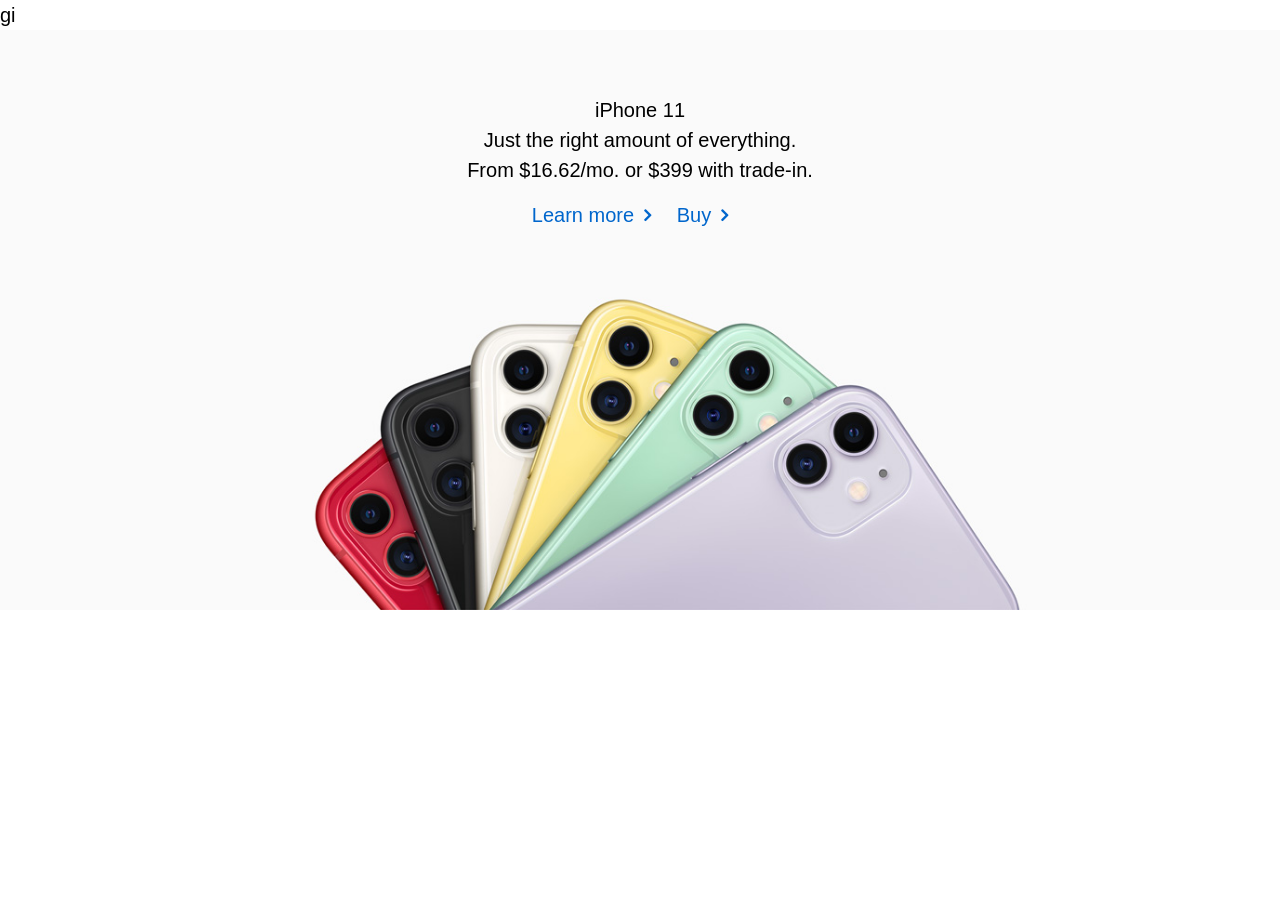
==== index.html @ 45441b33 "merge main into iphone11" ====
<!doctype html>
<html lang="en">
  <head>
    <meta charset="UTF-8" />
    <meta name="viewport" content="width=device-width, initial-scale=1.0" />
    <title>Apple Clone</title>
      <link
      rel="stylesheet"
      href="https://maxcdn.bootstrapcdn.com/font-awesome/4.6.2/css/font-awesome.min.css"
    />
    <link rel="stylesheet" href="css/style.css">gi
 
</head>
<body>

    <!-- Third highlight section -->
    <section class="third-highlight-wrapper">
      <div class="container">
        <div
          class="row h-100 align-items-center justify-content-center text-center"
        >
          <div class="col-12">
            <div class="title-wraper">iPhone 11</div>
            <div class="description-wrapper">
              Just the right amount of everything.
            </div>
            <div class="price-wrapper">
              From $16.62/mo. or $399 with trade‑in.
            </div>
            <div class="links-wrapper">
              <ul>
                <li><a href="">Learn more</a></li>
                <li><a href="">Buy</a></li>
              </ul>
            </div>
          </div>
        </div>
      </div>
    </section>
</body>
</html>
---- css/style.css ----
* {
    margin: 0;
    padding: 0;
  }
  img {
    max-width: 100%;
  }
  body {
    font-size: 20px;
    font-family: "Montserrat", sans-serif;
    line-height: 1.5;
    color: #000;
  }

/* ===== MacBook Hero Section ===== */

.white {
  color: #fff;
}
.black {
  color: #1d1d1f;
}
.grey {
  color: #86868b;
}
.custom-top-50 {
  margin-top: 50px;
}
.custom-top-100 {
  margin-top: 100px;
}

/* Base Blue Color (Removed .bg-black so it works on your .bg-white section) */
.text-apple-blue {
  color: #0066cc; /* Adjusted to an Apple-like blue that is readable on white backgrounds */
}

/* Shared Product Backgrounds (Mac & iPhone) */
.custom-bg-common {
  height: 500px;
  background-size: contain;
  background-position: center bottom;
  background-repeat: no-repeat;
  width: 100%;
}

.custom-links-wrapper a::after {
  content: " \f105";
  font-family: "FontAwesome";
}

/* Background Images */
.custom-macbook-image-bg {
  background-image: url("../images/home/mac-laptop.jpg");
}

/* 2-Column Grid Style */
.custom-grid-column {
  height: 580px;
  background-size: cover;
  background-position: center;
  background-repeat: no-repeat;
}

.custom-description-wrapper {
  font-size: 1.25rem;
}

/* Global Responsiveness */
@media (max-width: 768px) {
  .custom-common {
    height: 300px;
  }
  .custom-grid-column {
    height: 450px;
  }
  .custom-display-3 {
    font-size: 2.5rem;
  }
  .custom-h2 {
    font-size: 1.5rem;
  }
}

/* Third Highlight Section */
.third-highlight-wrapper {
  background-image: url("../images/home/iphone11-bg.jpg");
  height: 450px;
  background-position: center;
  background-repeat: no-repeat;
  background-size: cover;
  text-align: center;
  padding: 65px 20px;
  
}

.links-wrapper ul {

  list-style: none;
}
.model {
  font-size: 0.85em;
}
.product-title {
  font-weight: 700;
  font-size: 56px;
}
.brief-description {
  font-size: 2em;
}
.links-wrapper {
  padding: 15px 0;
}
.links-wrapper ul li {
  display: inline-block;
  padding-right: 20px;
}
.links-wrapper ul li a {
  color: #06c;
  text-decoration: none;
}
.links-wrapper ul li a:hover {
  color: #000;
}
.links-wrapper ul li a:after {
  font-family: "FontAwesome";
  font-weight: 900;
  content: "\f105";
  padding-left: 10px;
}
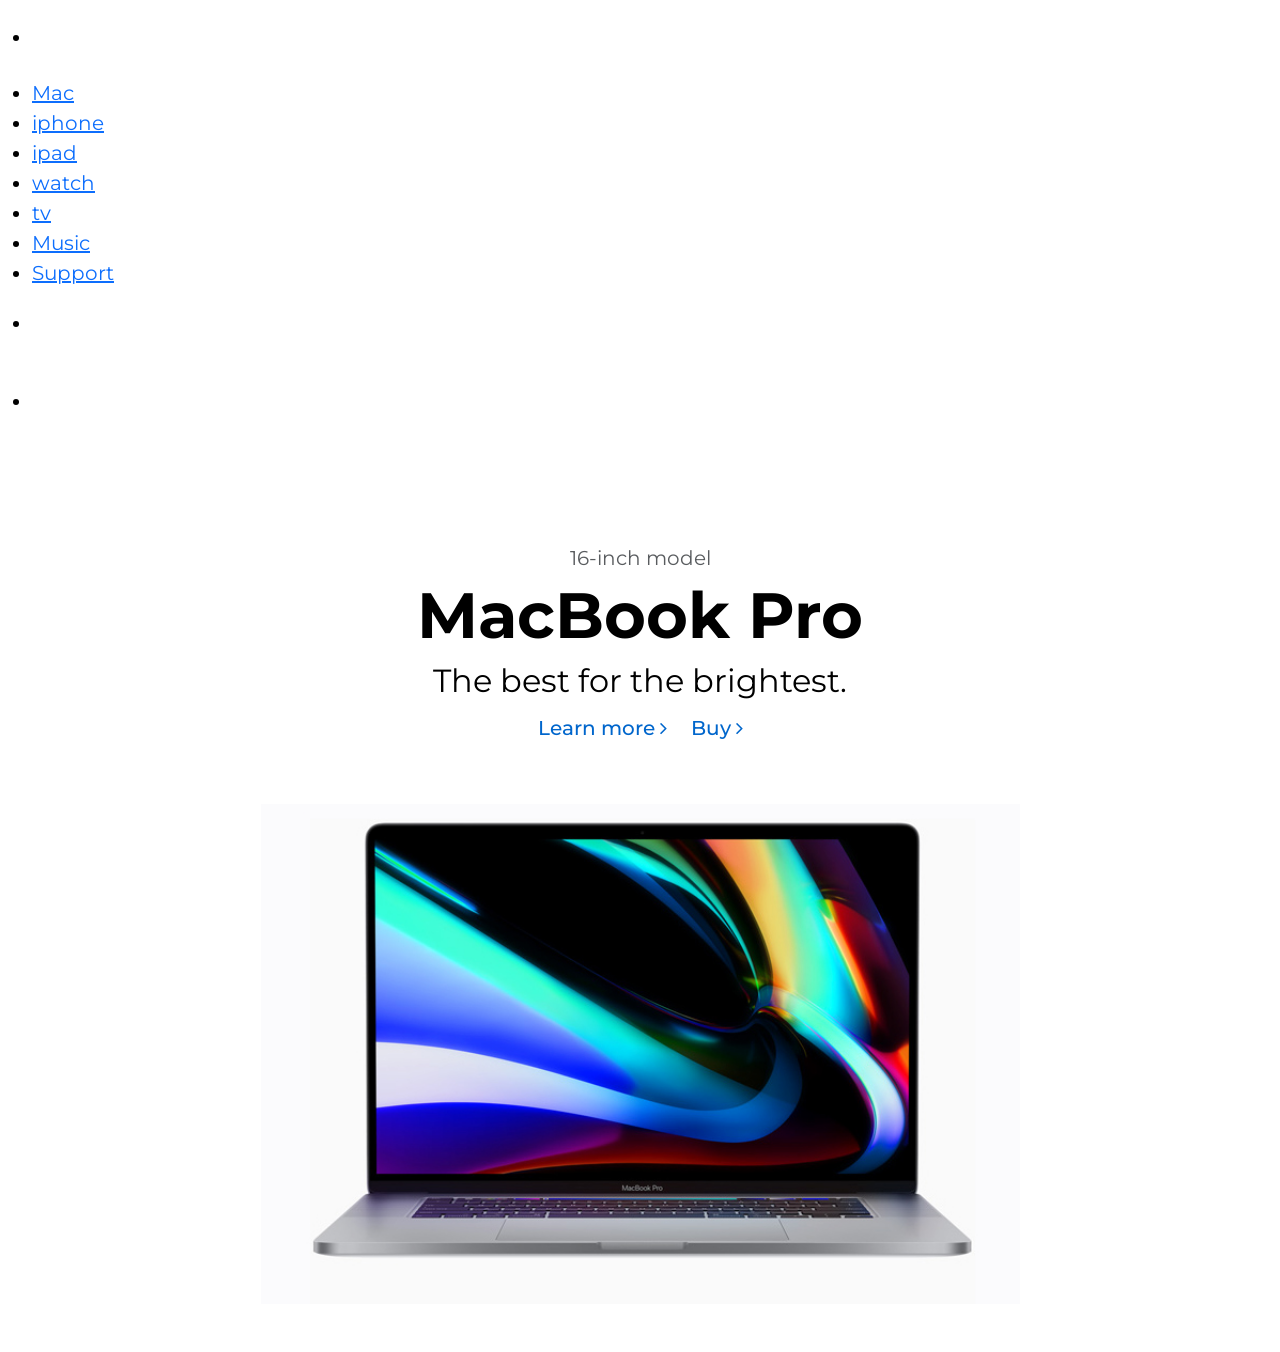
==== commit 2ced5572: "AppleClone page final commit from Ashenafi Alias" ====
--- a/index.html
+++ b/index.html
@@ -4,38 +4,74 @@
     <meta charset="UTF-8" />
     <meta name="viewport" content="width=device-width, initial-scale=1.0" />
     <title>Apple Clone</title>
-      <link
+    <link
       rel="stylesheet"
       href="https://maxcdn.bootstrapcdn.com/font-awesome/4.6.2/css/font-awesome.min.css"
     />
-    <link rel="stylesheet" href="css/style.css">gi
- 
-</head>
-<body>
 
-    <!-- Third highlight section -->
-    <section class="third-highlight-wrapper">
-      <div class="container">
-        <div
-          class="row h-100 align-items-center justify-content-center text-center"
-        >
-          <div class="col-12">
-            <div class="title-wraper">iPhone 11</div>
-            <div class="description-wrapper">
-              Just the right amount of everything.
-            </div>
-            <div class="price-wrapper">
-              From $16.62/mo. or $399 with trade‑in.
-            </div>
-            <div class="links-wrapper">
-              <ul>
-                <li><a href="">Learn more</a></li>
-                <li><a href="">Buy</a></li>
-              </ul>
-            </div>
-          </div>
+    <!-- Link to Montserrat font on Google Fonts-->
+    <link
+      href="https://fonts.googleapis.com/css?family=Montserrat:200,200i,300,300i,400,600,600i,700,700i,800,800i,900,900i&display=swap"
+      rel="stylesheet"
+    />
+
+    <!-- Styles -->
+
+    <!-- Bootstrap Styles -->
+    <link rel="stylesheet" type="text/css" href="css/bootstrap.css" />
+    <!-- Custom Styles -->
+    <link rel="stylesheet" type="text/css" href="css/style.css" />
+  </head>
+  <body>
+    <!-- This is Ashenafi  Elias Contributing to our assignment Apple Clone Header Section-->
+
+    <header class="header-wrapper">
+      <div class="internal-wrapper">
+        <div class="header-links-wrapper">
+          <ul>
+            <li class="logo-link">
+              <a href="/"><img src="images/icons/logo.png" /></a>
+            </li>
+            <li><a href="/mac/">Mac</a></li>
+            <li><a href="#">iphone</a></li>
+            <li><a href="#">ipad</a></li>
+            <li><a href="#">watch</a></li>
+            <li><a href="#">tv</a></li>
+            <li><a href="#">Music</a></li>
+            <li><a href="#">Support</a></li>
+            <li class="search-link">
+              <a href="/search/"><img src="images/icons/search-icon.png" /></a>
+            </li>
+            <li class="cart-link">
+              <a href="/cart/"><img src="images/icons/cart.png" /></a>
+            </li>
+          </ul>
         </div>
       </div>
+    </header>
+    <!-- This is me Lemi Fayera Contributing to our assignment -->
+
+    <section class="container-fluid text-center bg-white py-5 custom-top-50">
+      <div class="product-info">
+        <p class="text-muted mb-1">16-inch model</p>
+        <h1 class="display-3 fw-bold">MacBook Pro</h1>
+        <p class="h2 fw-normal mb-3">The best for the brightest.</p>
+        <div
+          class="d-flex justify-content-center gap-4 h5 custom-links-wrapper"
+        >
+          <ul class="list-unstyled d-flex gap-4">
+            <li>
+              <a href="#" class="text-decoration-none text-apple-blue"
+                >Learn more</a
+              >
+            </li>
+            <li>
+              <a href="#" class="text-decoration-none text-apple-blue">Buy</a>
+            </li>
+          </ul>
+        </div>
+      </div>
+      <div class="custom-bg-common custom-macbook-image-bg mt-5"></div>
     </section>
-</body>
+  </body>
 </html>
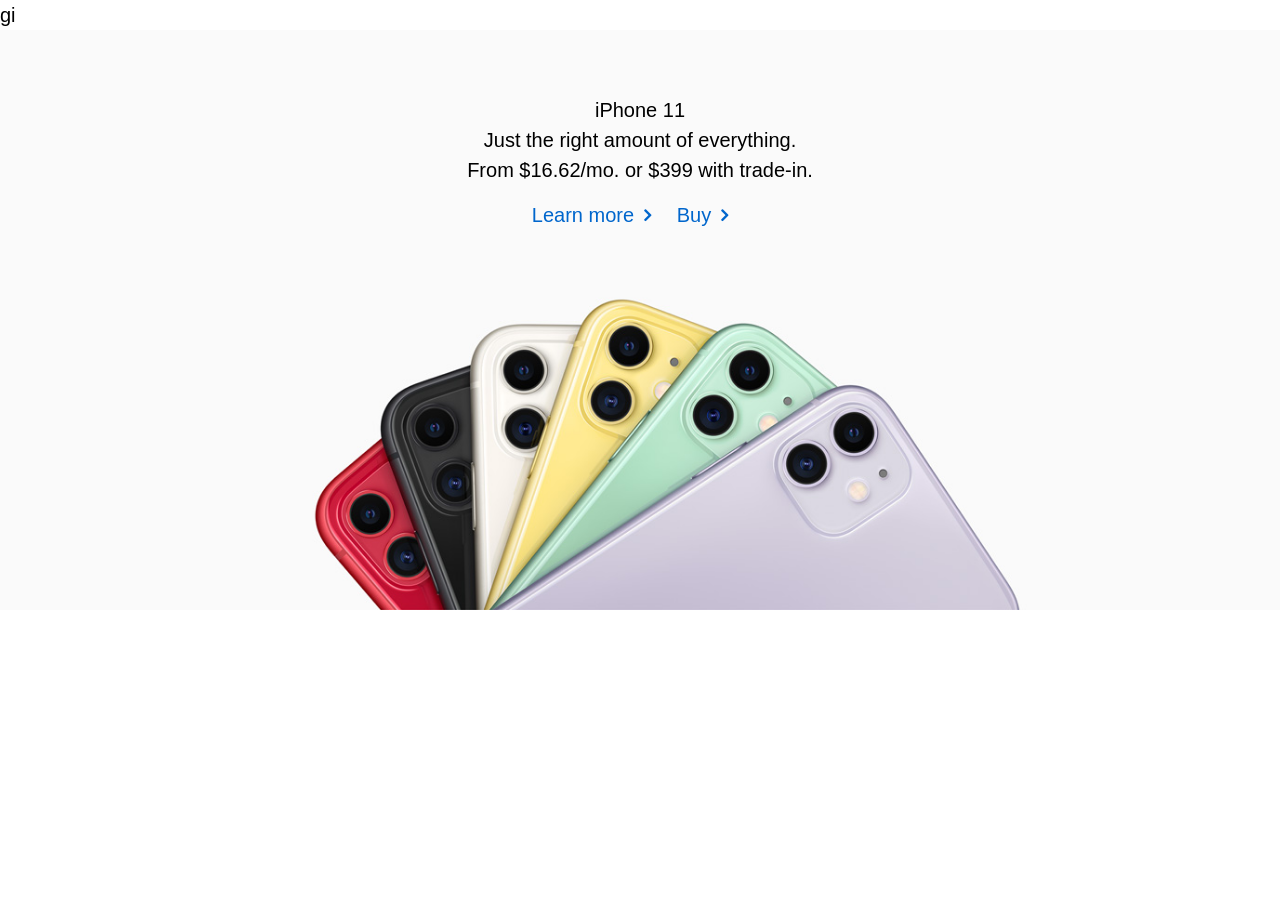
==== commit d6a7190a: "Merge pull request #5 from Hawi-net/iphone11 Iphone11" ====
--- a/index.html
+++ b/index.html
@@ -4,74 +4,38 @@
     <meta charset="UTF-8" />
     <meta name="viewport" content="width=device-width, initial-scale=1.0" />
     <title>Apple Clone</title>
-    <link
+      <link
       rel="stylesheet"
       href="https://maxcdn.bootstrapcdn.com/font-awesome/4.6.2/css/font-awesome.min.css"
     />
+    <link rel="stylesheet" href="css/style.css">gi
+ 
+</head>
+<body>
 
-    <!-- Link to Montserrat font on Google Fonts-->
-    <link
-      href="https://fonts.googleapis.com/css?family=Montserrat:200,200i,300,300i,400,600,600i,700,700i,800,800i,900,900i&display=swap"
-      rel="stylesheet"
-    />
-
-    <!-- Styles -->
-
-    <!-- Bootstrap Styles -->
-    <link rel="stylesheet" type="text/css" href="css/bootstrap.css" />
-    <!-- Custom Styles -->
-    <link rel="stylesheet" type="text/css" href="css/style.css" />
-  </head>
-  <body>
-    <!-- This is Ashenafi  Elias Contributing to our assignment Apple Clone Header Section-->
-
-    <header class="header-wrapper">
-      <div class="internal-wrapper">
-        <div class="header-links-wrapper">
-          <ul>
-            <li class="logo-link">
-              <a href="/"><img src="images/icons/logo.png" /></a>
-            </li>
-            <li><a href="/mac/">Mac</a></li>
-            <li><a href="#">iphone</a></li>
-            <li><a href="#">ipad</a></li>
-            <li><a href="#">watch</a></li>
-            <li><a href="#">tv</a></li>
-            <li><a href="#">Music</a></li>
-            <li><a href="#">Support</a></li>
-            <li class="search-link">
-              <a href="/search/"><img src="images/icons/search-icon.png" /></a>
-            </li>
-            <li class="cart-link">
-              <a href="/cart/"><img src="images/icons/cart.png" /></a>
-            </li>
-          </ul>
+    <!-- Third highlight section -->
+    <section class="third-highlight-wrapper">
+      <div class="container">
+        <div
+          class="row h-100 align-items-center justify-content-center text-center"
+        >
+          <div class="col-12">
+            <div class="title-wraper">iPhone 11</div>
+            <div class="description-wrapper">
+              Just the right amount of everything.
+            </div>
+            <div class="price-wrapper">
+              From $16.62/mo. or $399 with trade‑in.
+            </div>
+            <div class="links-wrapper">
+              <ul>
+                <li><a href="">Learn more</a></li>
+                <li><a href="">Buy</a></li>
+              </ul>
+            </div>
+          </div>
         </div>
       </div>
-    </header>
-    <!-- This is me Lemi Fayera Contributing to our assignment -->
-
-    <section class="container-fluid text-center bg-white py-5 custom-top-50">
-      <div class="product-info">
-        <p class="text-muted mb-1">16-inch model</p>
-        <h1 class="display-3 fw-bold">MacBook Pro</h1>
-        <p class="h2 fw-normal mb-3">The best for the brightest.</p>
-        <div
-          class="d-flex justify-content-center gap-4 h5 custom-links-wrapper"
-        >
-          <ul class="list-unstyled d-flex gap-4">
-            <li>
-              <a href="#" class="text-decoration-none text-apple-blue"
-                >Learn more</a
-              >
-            </li>
-            <li>
-              <a href="#" class="text-decoration-none text-apple-blue">Buy</a>
-            </li>
-          </ul>
-        </div>
-      </div>
-      <div class="custom-bg-common custom-macbook-image-bg mt-5"></div>
     </section>
-  </body>
+</body>
 </html>
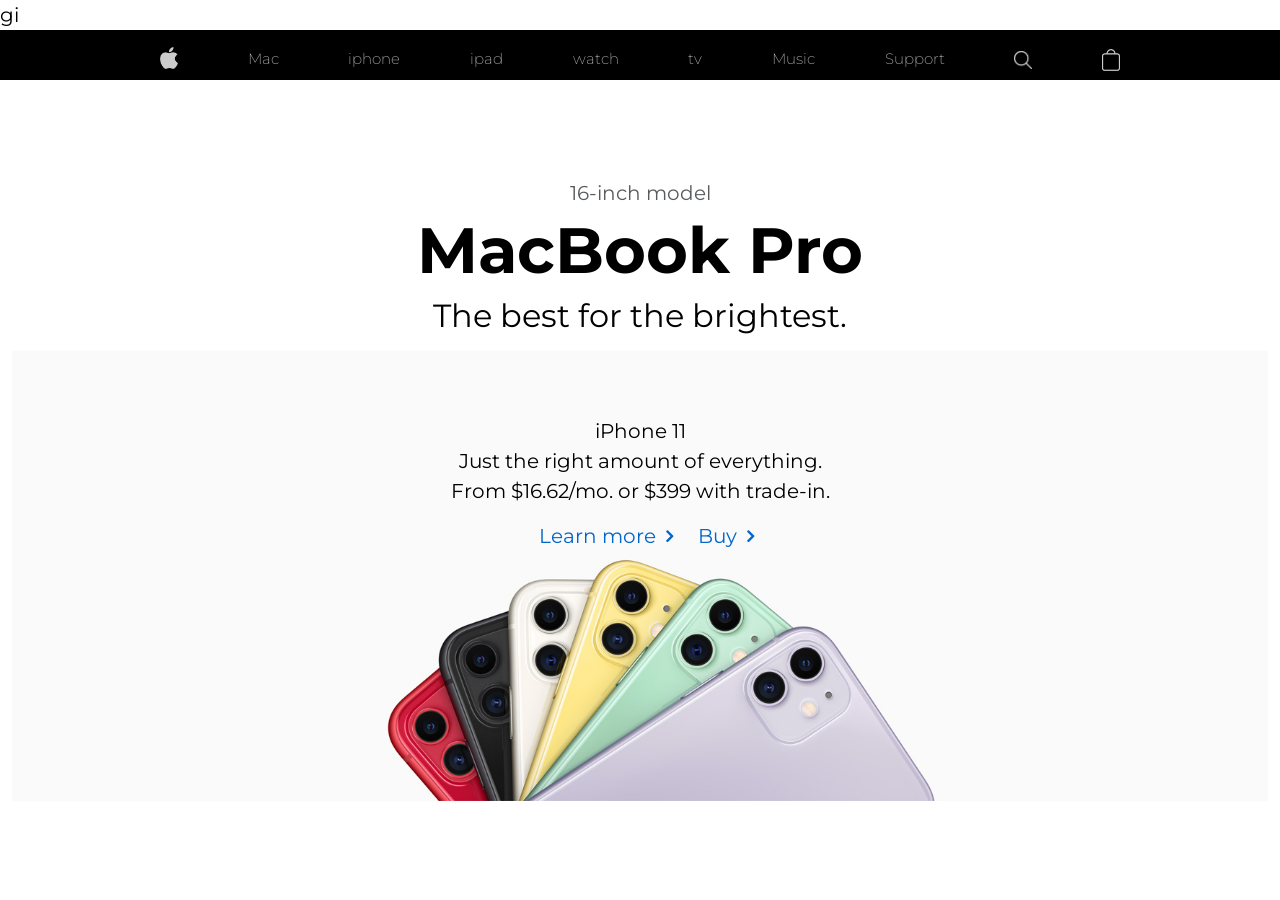
==== commit f015b9b6: "Merge branch 'main' into header" ====
--- a/index.html
+++ b/index.html
@@ -13,6 +13,53 @@
 </head>
 <body>
 
+    <!-- Link to Montserrat font on Google Fonts-->
+    <link
+      href="https://fonts.googleapis.com/css?family=Montserrat:200,200i,300,300i,400,600,600i,700,700i,800,800i,900,900i&display=swap"
+      rel="stylesheet"
+    />
+
+    <!-- Styles -->
+
+    <!-- Bootstrap Styles -->
+    <link rel="stylesheet" type="text/css" href="css/bootstrap.css" />
+    <!-- Custom Styles -->
+    <link rel="stylesheet" type="text/css" href="css/style.css" />
+  </head>
+  <body>
+    <!-- This is Ashenafi  Elias Contributing to our assignment Apple Clone Header Section-->
+
+    <header class="header-wrapper">
+      <div class="internal-wrapper">
+        <div class="header-links-wrapper">
+          <ul>
+            <li class="logo-link">
+              <a href="/"><img src="images/icons/logo.png" /></a>
+            </li>
+            <li><a href="/mac/">Mac</a></li>
+            <li><a href="#">iphone</a></li>
+            <li><a href="#">ipad</a></li>
+            <li><a href="#">watch</a></li>
+            <li><a href="#">tv</a></li>
+            <li><a href="#">Music</a></li>
+            <li><a href="#">Support</a></li>
+            <li class="search-link">
+              <a href="/search/"><img src="images/icons/search-icon.png" /></a>
+            </li>
+            <li class="cart-link">
+              <a href="/cart/"><img src="images/icons/cart.png" /></a>
+            </li>
+          </ul>
+        </div>
+      </div>
+    </header>
+    <!-- This is me Lemi Fayera Contributing to our assignment -->
+
+    <section class="container-fluid text-center bg-white py-5 custom-top-50">
+      <div class="product-info">
+        <p class="text-muted mb-1">16-inch model</p>
+        <h1 class="display-3 fw-bold">MacBook Pro</h1>
+        <p class="h2 fw-normal mb-3">The best for the brightest.</p>
     <!-- Third highlight section -->
     <section class="third-highlight-wrapper">
       <div class="container">
--- a/css/style.css
+++ b/css/style.css
@@ -1,16 +1,76 @@
 * {
-    margin: 0;
-    padding: 0;
-  }
-  img {
-    max-width: 100%;
-  }
-  body {
-    font-size: 20px;
-    font-family: "Montserrat", sans-serif;
-    line-height: 1.5;
-    color: #000;
-  }
+  margin: 0;
+  padding: 0;
+}
+img {
+  max-width: 100%;
+}
+body {
+  font-size: 20px;
+  font-family: "Montserrat", sans-serif;
+  line-height: 1.5;
+  color: #000;
+}
+
+/* header section Ashenafi Elias  */
+.header-wrapper {
+  background: black;
+  color: #fff;
+  font-weight: 200;
+  font-size: 0.75em;
+}
+
+.header-wrapper ul {
+  display: flex;
+  -webkit-box-pack: justify;
+  justify-content: space-between;
+}
+
+.internal-wrapper {
+  width: 980px;
+  padding: 0 10px;
+  margin: 0 auto;
+}
+
+.header-wrapper .header-links-wrapper ul li a {
+  text-decoration: none;
+  color: #fff;
+}
+
+.header-wrapper ul {
+  list-style: none;
+}
+
+.header-wrapper .header-links-wrapper ul li {
+  display: inline-block;
+  padding: 14px 0 8px;
+  height: 40px;
+  opacity: 0.8;
+}
+
+.header-wrapper .header-links-wrapper ul li:hover {
+  opacity: 1;
+}
+
+.logo-link,
+.search-link,
+.cart-link {
+  width: 18px;
+  display: block;
+}
+
+.header-wrapper .header-links-wrapper ul li.search-link {
+  padding: 14px 0 8px;
+}
+
+.header-wrapper .header-links-wrapper ul li.logo-link,
+li.cart-link {
+  padding: 12px 0 10px;
+}
+
+.header-wrapper .header-links-wrapper ul {
+  padding: 4px 0 6px;
+}
 
 /* ===== MacBook Hero Section ===== */
 
@@ -127,4 +187,4 @@
   font-weight: 900;
   content: "\f105";
   padding-left: 10px;
-}+}
--- a/css/style.css
+++ b/css/style.css
@@ -1,16 +1,76 @@
 * {
-    margin: 0;
-    padding: 0;
-  }
-  img {
-    max-width: 100%;
-  }
-  body {
-    font-size: 20px;
-    font-family: "Montserrat", sans-serif;
-    line-height: 1.5;
-    color: #000;
-  }
+  margin: 0;
+  padding: 0;
+}
+img {
+  max-width: 100%;
+}
+body {
+  font-size: 20px;
+  font-family: "Montserrat", sans-serif;
+  line-height: 1.5;
+  color: #000;
+}
+
+/* header section Ashenafi Elias  */
+.header-wrapper {
+  background: black;
+  color: #fff;
+  font-weight: 200;
+  font-size: 0.75em;
+}
+
+.header-wrapper ul {
+  display: flex;
+  -webkit-box-pack: justify;
+  justify-content: space-between;
+}
+
+.internal-wrapper {
+  width: 980px;
+  padding: 0 10px;
+  margin: 0 auto;
+}
+
+.header-wrapper .header-links-wrapper ul li a {
+  text-decoration: none;
+  color: #fff;
+}
+
+.header-wrapper ul {
+  list-style: none;
+}
+
+.header-wrapper .header-links-wrapper ul li {
+  display: inline-block;
+  padding: 14px 0 8px;
+  height: 40px;
+  opacity: 0.8;
+}
+
+.header-wrapper .header-links-wrapper ul li:hover {
+  opacity: 1;
+}
+
+.logo-link,
+.search-link,
+.cart-link {
+  width: 18px;
+  display: block;
+}
+
+.header-wrapper .header-links-wrapper ul li.search-link {
+  padding: 14px 0 8px;
+}
+
+.header-wrapper .header-links-wrapper ul li.logo-link,
+li.cart-link {
+  padding: 12px 0 10px;
+}
+
+.header-wrapper .header-links-wrapper ul {
+  padding: 4px 0 6px;
+}
 
 /* ===== MacBook Hero Section ===== */
 
@@ -127,4 +187,4 @@
   font-weight: 900;
   content: "\f105";
   padding-left: 10px;
-}+}
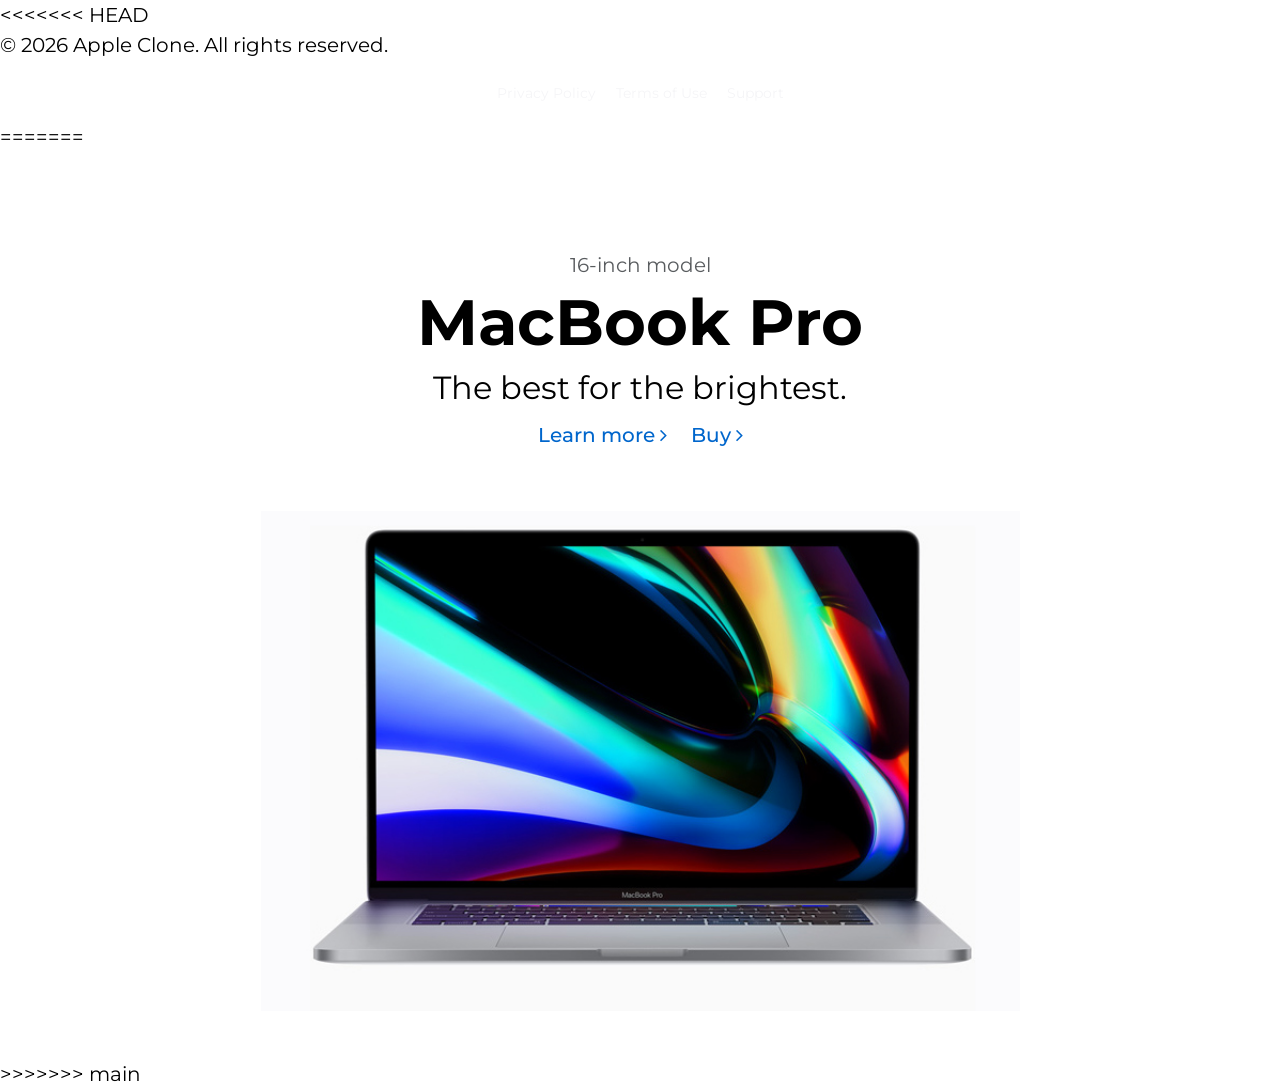
==== commit 82a8c2ac: "resolve conflict" ====
--- a/index.html
+++ b/index.html
@@ -4,14 +4,10 @@
     <meta charset="UTF-8" />
     <meta name="viewport" content="width=device-width, initial-scale=1.0" />
     <title>Apple Clone</title>
-      <link
+    <link
       rel="stylesheet"
       href="https://maxcdn.bootstrapcdn.com/font-awesome/4.6.2/css/font-awesome.min.css"
     />
-    <link rel="stylesheet" href="css/style.css">gi
- 
-</head>
-<body>
 
     <!-- Link to Montserrat font on Google Fonts-->
     <link
@@ -24,35 +20,26 @@
     <!-- Bootstrap Styles -->
     <link rel="stylesheet" type="text/css" href="css/bootstrap.css" />
     <!-- Custom Styles -->
+<<<<<<< HEAD
+<link rel="stylesheet" type="text/css" href="css/styles.css" />
+  </head>
+  <body>
+    <footer class="footer">
+      <div class="footer-container">
+        <p>&copy; 2026 Apple Clone. All rights reserved.</p>
+        <ul class="footer-links">
+          <li><a href="#">Privacy Policy</a></li>
+          <li><a href="#">Terms of Use</a></li>
+          <li><a href="#">Support</a></li>
+        </ul>
+      </div>
+    </footer>
+  </body>
+</html>
+=======
     <link rel="stylesheet" type="text/css" href="css/style.css" />
   </head>
   <body>
-    <!-- This is Ashenafi  Elias Contributing to our assignment Apple Clone Header Section-->
-
-    <header class="header-wrapper">
-      <div class="internal-wrapper">
-        <div class="header-links-wrapper">
-          <ul>
-            <li class="logo-link">
-              <a href="/"><img src="images/icons/logo.png" /></a>
-            </li>
-            <li><a href="/mac/">Mac</a></li>
-            <li><a href="#">iphone</a></li>
-            <li><a href="#">ipad</a></li>
-            <li><a href="#">watch</a></li>
-            <li><a href="#">tv</a></li>
-            <li><a href="#">Music</a></li>
-            <li><a href="#">Support</a></li>
-            <li class="search-link">
-              <a href="/search/"><img src="images/icons/search-icon.png" /></a>
-            </li>
-            <li class="cart-link">
-              <a href="/cart/"><img src="images/icons/cart.png" /></a>
-            </li>
-          </ul>
-        </div>
-      </div>
-    </header>
     <!-- This is me Lemi Fayera Contributing to our assignment -->
 
     <section class="container-fluid text-center bg-white py-5 custom-top-50">
@@ -60,29 +47,23 @@
         <p class="text-muted mb-1">16-inch model</p>
         <h1 class="display-3 fw-bold">MacBook Pro</h1>
         <p class="h2 fw-normal mb-3">The best for the brightest.</p>
-    <!-- Third highlight section -->
-    <section class="third-highlight-wrapper">
-      <div class="container">
         <div
-          class="row h-100 align-items-center justify-content-center text-center"
+          class="d-flex justify-content-center gap-4 h5 custom-links-wrapper"
         >
-          <div class="col-12">
-            <div class="title-wraper">iPhone 11</div>
-            <div class="description-wrapper">
-              Just the right amount of everything.
-            </div>
-            <div class="price-wrapper">
-              From $16.62/mo. or $399 with trade‑in.
-            </div>
-            <div class="links-wrapper">
-              <ul>
-                <li><a href="">Learn more</a></li>
-                <li><a href="">Buy</a></li>
-              </ul>
-            </div>
-          </div>
+          <ul class="list-unstyled d-flex gap-4">
+            <li>
+              <a href="#" class="text-decoration-none text-apple-blue"
+                >Learn more</a
+              >
+            </li>
+            <li>
+              <a href="#" class="text-decoration-none text-apple-blue">Buy</a>
+            </li>
+          </ul>
         </div>
       </div>
+      <div class="custom-bg-common custom-macbook-image-bg mt-5"></div>
     </section>
-</body>
+  </body>
 </html>
+>>>>>>> main
--- a/css/style.css
+++ b/css/style.css
@@ -1,76 +1,16 @@
 * {
-  margin: 0;
-  padding: 0;
-}
-img {
-  max-width: 100%;
-}
-body {
-  font-size: 20px;
-  font-family: "Montserrat", sans-serif;
-  line-height: 1.5;
-  color: #000;
-}
-
-/* header section Ashenafi Elias  */
-.header-wrapper {
-  background: black;
-  color: #fff;
-  font-weight: 200;
-  font-size: 0.75em;
-}
-
-.header-wrapper ul {
-  display: flex;
-  -webkit-box-pack: justify;
-  justify-content: space-between;
-}
-
-.internal-wrapper {
-  width: 980px;
-  padding: 0 10px;
-  margin: 0 auto;
-}
-
-.header-wrapper .header-links-wrapper ul li a {
-  text-decoration: none;
-  color: #fff;
-}
-
-.header-wrapper ul {
-  list-style: none;
-}
-
-.header-wrapper .header-links-wrapper ul li {
-  display: inline-block;
-  padding: 14px 0 8px;
-  height: 40px;
-  opacity: 0.8;
-}
-
-.header-wrapper .header-links-wrapper ul li:hover {
-  opacity: 1;
-}
-
-.logo-link,
-.search-link,
-.cart-link {
-  width: 18px;
-  display: block;
-}
-
-.header-wrapper .header-links-wrapper ul li.search-link {
-  padding: 14px 0 8px;
-}
-
-.header-wrapper .header-links-wrapper ul li.logo-link,
-li.cart-link {
-  padding: 12px 0 10px;
-}
-
-.header-wrapper .header-links-wrapper ul {
-  padding: 4px 0 6px;
-}
+    margin: 0;
+    padding: 0;
+  }
+  img {
+    max-width: 100%;
+  }
+  body {
+    font-size: 20px;
+    font-family: "Montserrat", sans-serif;
+    line-height: 1.5;
+    color: #000;
+  }
 
 /* ===== MacBook Hero Section ===== */
 
@@ -126,9 +66,6 @@
   font-size: 1.25rem;
 }
 
-/* Global Responsiveness */
-@media (max-width: 768px) {
-  .custom-common {
     height: 300px;
   }
   .custom-grid-column {
@@ -142,49 +79,30 @@
   }
 }
 
-/* Third Highlight Section */
-.third-highlight-wrapper {
-  background-image: url("../images/home/iphone11-bg.jpg");
-  height: 450px;
-  background-position: center;
-  background-repeat: no-repeat;
-  background-size: cover;
+
+
+.footer {
+  background-color: #1d1d1f;
+  color: #f5f5f7;
+  padding: 20px;
   text-align: center;
-  padding: 65px 20px;
-  
 }
 
-.links-wrapper ul {
+.footer-links {
+  list-style: none;
+  display: flex;
+  justify-content: center;
+  gap: 20px;
+  margin-top: 10px;
+  padding: 0;
+}
 
-  list-style: none;
+.footer-links a {
+  color: #f5f5f7;
+  text-decoration: none;
+  font-size: 14px;
 }
-.model {
-  font-size: 0.85em;
-}
-.product-title {
-  font-weight: 700;
-  font-size: 56px;
-}
-.brief-description {
-  font-size: 2em;
-}
-.links-wrapper {
-  padding: 15px 0;
-}
-.links-wrapper ul li {
-  display: inline-block;
-  padding-right: 20px;
-}
-.links-wrapper ul li a {
-  color: #06c;
-  text-decoration: none;
-}
-.links-wrapper ul li a:hover {
-  color: #000;
-}
-.links-wrapper ul li a:after {
-  font-family: "FontAwesome";
-  font-weight: 900;
-  content: "\f105";
-  padding-left: 10px;
-}
+
+.footer-links a:hover {
+  text-decoration: underline;
+}
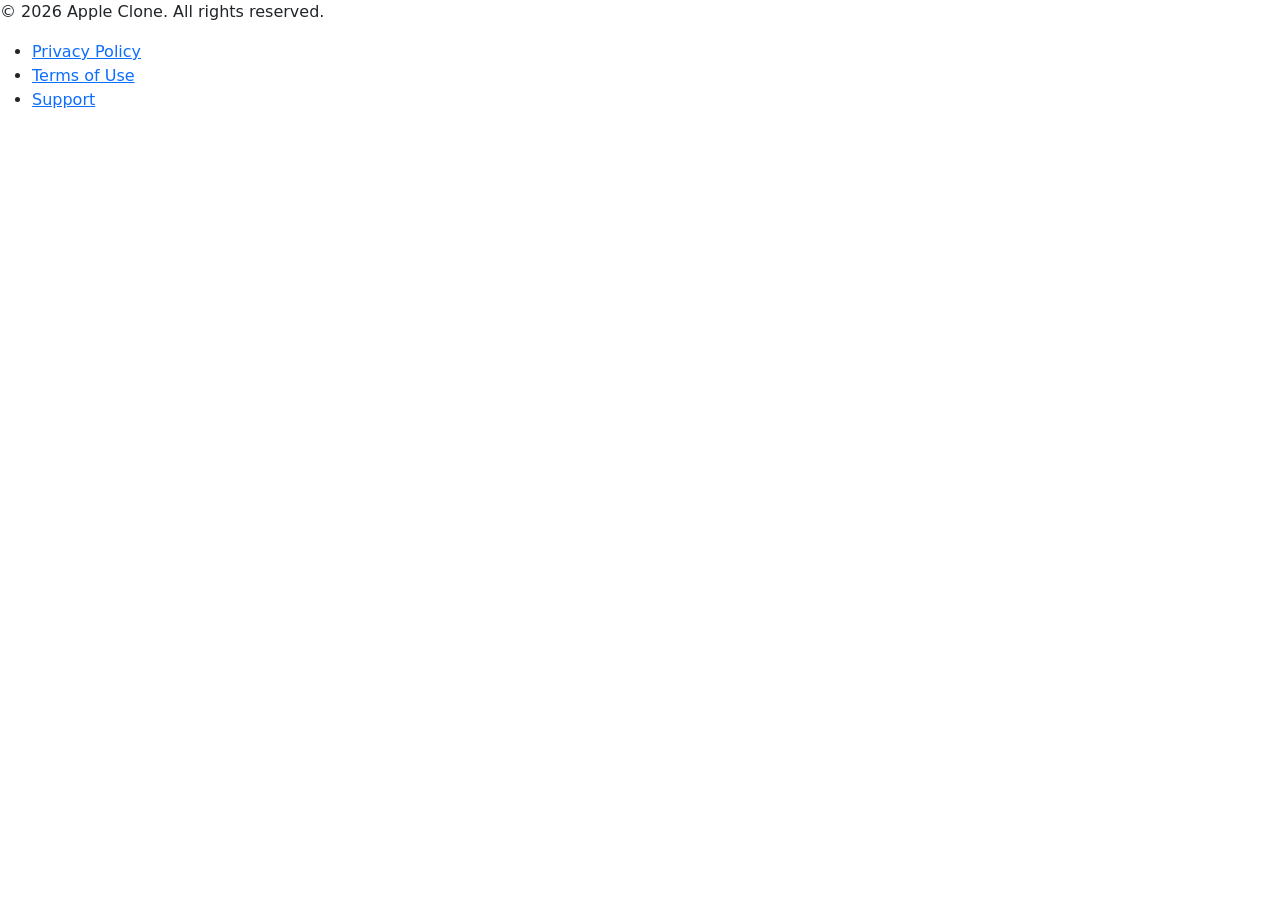
==== commit 6fc888eb: "resolve missing confliclt" ====
--- a/index.html
+++ b/index.html
@@ -20,8 +20,7 @@
     <!-- Bootstrap Styles -->
     <link rel="stylesheet" type="text/css" href="css/bootstrap.css" />
     <!-- Custom Styles -->
-<<<<<<< HEAD
-<link rel="stylesheet" type="text/css" href="css/styles.css" />
+    <link rel="stylesheet" type="text/css" href="css/styles.css" />
   </head>
   <body>
     <footer class="footer">
@@ -36,34 +35,3 @@
     </footer>
   </body>
 </html>
-=======
-    <link rel="stylesheet" type="text/css" href="css/style.css" />
-  </head>
-  <body>
-    <!-- This is me Lemi Fayera Contributing to our assignment -->
-
-    <section class="container-fluid text-center bg-white py-5 custom-top-50">
-      <div class="product-info">
-        <p class="text-muted mb-1">16-inch model</p>
-        <h1 class="display-3 fw-bold">MacBook Pro</h1>
-        <p class="h2 fw-normal mb-3">The best for the brightest.</p>
-        <div
-          class="d-flex justify-content-center gap-4 h5 custom-links-wrapper"
-        >
-          <ul class="list-unstyled d-flex gap-4">
-            <li>
-              <a href="#" class="text-decoration-none text-apple-blue"
-                >Learn more</a
-              >
-            </li>
-            <li>
-              <a href="#" class="text-decoration-none text-apple-blue">Buy</a>
-            </li>
-          </ul>
-        </div>
-      </div>
-      <div class="custom-bg-common custom-macbook-image-bg mt-5"></div>
-    </section>
-  </body>
-</html>
->>>>>>> main
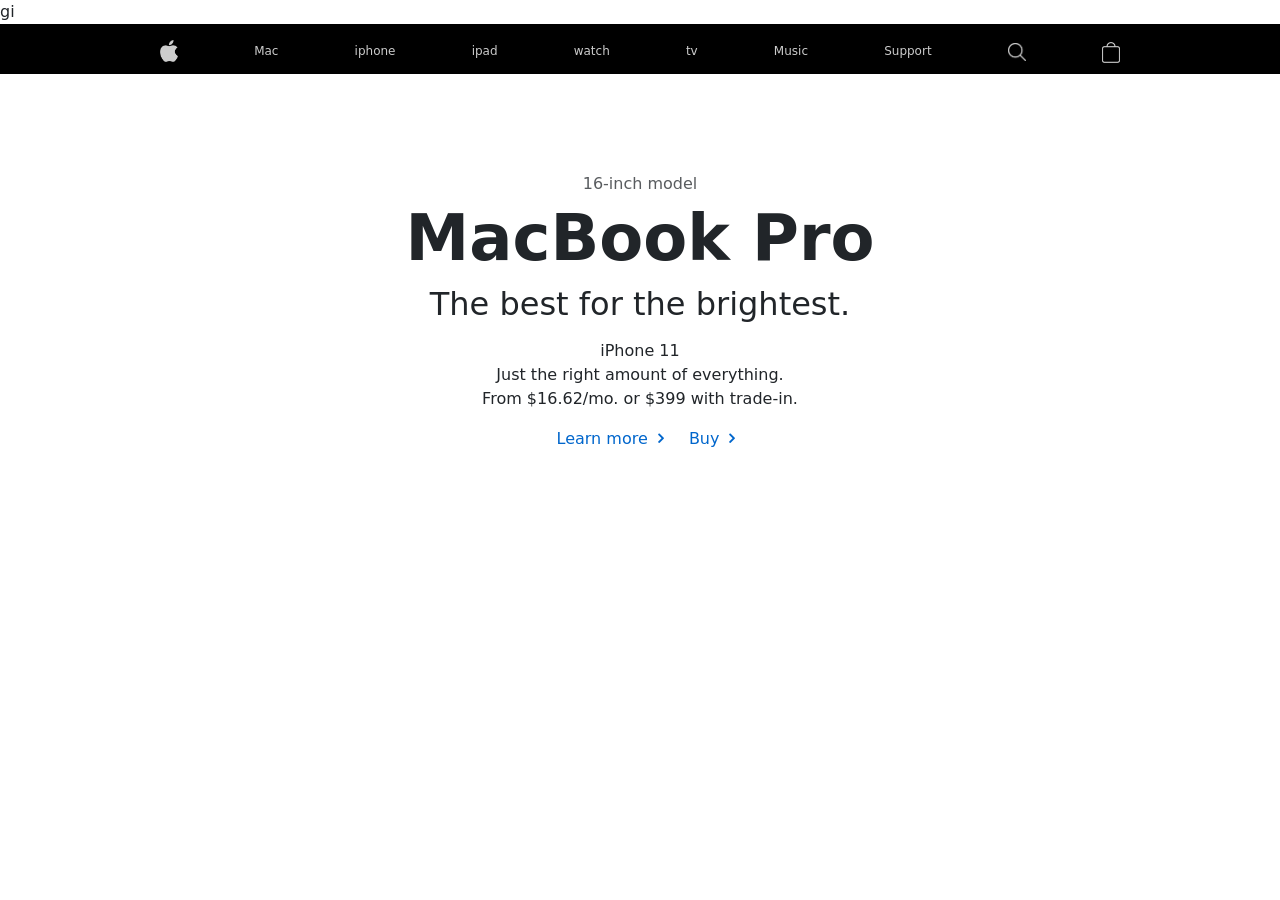
==== commit be353c20: "Merge branch 'main' into footer" ====
--- a/index.html
+++ b/index.html
@@ -4,10 +4,14 @@
     <meta charset="UTF-8" />
     <meta name="viewport" content="width=device-width, initial-scale=1.0" />
     <title>Apple Clone</title>
-    <link
+      <link
       rel="stylesheet"
       href="https://maxcdn.bootstrapcdn.com/font-awesome/4.6.2/css/font-awesome.min.css"
     />
+    <link rel="stylesheet" href="css/style.css">gi
+ 
+</head>
+<body>
 
     <!-- Link to Montserrat font on Google Fonts-->
     <link
@@ -23,15 +27,62 @@
     <link rel="stylesheet" type="text/css" href="css/styles.css" />
   </head>
   <body>
-    <footer class="footer">
-      <div class="footer-container">
-        <p>&copy; 2026 Apple Clone. All rights reserved.</p>
-        <ul class="footer-links">
-          <li><a href="#">Privacy Policy</a></li>
-          <li><a href="#">Terms of Use</a></li>
-          <li><a href="#">Support</a></li>
-        </ul>
+    <!-- This is Ashenafi  Elias Contributing to our assignment Apple Clone Header Section-->
+
+    <header class="header-wrapper">
+      <div class="internal-wrapper">
+        <div class="header-links-wrapper">
+          <ul>
+            <li class="logo-link">
+              <a href="/"><img src="images/icons/logo.png" /></a>
+            </li>
+            <li><a href="/mac/">Mac</a></li>
+            <li><a href="#">iphone</a></li>
+            <li><a href="#">ipad</a></li>
+            <li><a href="#">watch</a></li>
+            <li><a href="#">tv</a></li>
+            <li><a href="#">Music</a></li>
+            <li><a href="#">Support</a></li>
+            <li class="search-link">
+              <a href="/search/"><img src="images/icons/search-icon.png" /></a>
+            </li>
+            <li class="cart-link">
+              <a href="/cart/"><img src="images/icons/cart.png" /></a>
+            </li>
+          </ul>
+        </div>
       </div>
-    </footer>
-  </body>
+    </header>
+    <!-- This is me Lemi Fayera Contributing to our assignment -->
+
+    <section class="container-fluid text-center bg-white py-5 custom-top-50">
+      <div class="product-info">
+        <p class="text-muted mb-1">16-inch model</p>
+        <h1 class="display-3 fw-bold">MacBook Pro</h1>
+        <p class="h2 fw-normal mb-3">The best for the brightest.</p>
+    <!-- Third highlight section -->
+    <section class="third-highlight-wrapper">
+      <div class="container">
+        <div
+          class="row h-100 align-items-center justify-content-center text-center"
+        >
+          <div class="col-12">
+            <div class="title-wraper">iPhone 11</div>
+            <div class="description-wrapper">
+              Just the right amount of everything.
+            </div>
+            <div class="price-wrapper">
+              From $16.62/mo. or $399 with trade‑in.
+            </div>
+            <div class="links-wrapper">
+              <ul>
+                <li><a href="">Learn more</a></li>
+                <li><a href="">Buy</a></li>
+              </ul>
+            </div>
+          </div>
+        </div>
+      </div>
+    </section>
+</body>
 </html>
--- a/css/style.css
+++ b/css/style.css
@@ -0,0 +1,217 @@
+* {
+  margin: 0;
+  padding: 0;
+}
+img {
+  max-width: 100%;
+}
+body {
+  font-size: 20px;
+  font-family: "Montserrat", sans-serif;
+  line-height: 1.5;
+  color: #000;
+}
+
+/* header section Ashenafi Elias  */
+.header-wrapper {
+  background: black;
+  color: #fff;
+  font-weight: 200;
+  font-size: 0.75em;
+}
+
+.header-wrapper ul {
+  display: flex;
+  -webkit-box-pack: justify;
+  justify-content: space-between;
+}
+
+.internal-wrapper {
+  width: 980px;
+  padding: 0 10px;
+  margin: 0 auto;
+}
+
+.header-wrapper .header-links-wrapper ul li a {
+  text-decoration: none;
+  color: #fff;
+}
+
+.header-wrapper ul {
+  list-style: none;
+}
+
+.header-wrapper .header-links-wrapper ul li {
+  display: inline-block;
+  padding: 14px 0 8px;
+  height: 40px;
+  opacity: 0.8;
+}
+
+.header-wrapper .header-links-wrapper ul li:hover {
+  opacity: 1;
+}
+
+.logo-link,
+.search-link,
+.cart-link {
+  width: 18px;
+  display: block;
+}
+
+.header-wrapper .header-links-wrapper ul li.search-link {
+  padding: 14px 0 8px;
+}
+
+.header-wrapper .header-links-wrapper ul li.logo-link,
+li.cart-link {
+  padding: 12px 0 10px;
+}
+
+.header-wrapper .header-links-wrapper ul {
+  padding: 4px 0 6px;
+}
+
+/* ===== MacBook Hero Section ===== */
+
+.white {
+  color: #fff;
+}
+.black {
+  color: #1d1d1f;
+}
+.grey {
+  color: #86868b;
+}
+.custom-top-50 {
+  margin-top: 50px;
+}
+.custom-top-100 {
+  margin-top: 100px;
+}
+
+/* Base Blue Color (Removed .bg-black so it works on your .bg-white section) */
+.text-apple-blue {
+  color: #0066cc; /* Adjusted to an Apple-like blue that is readable on white backgrounds */
+}
+
+/* Shared Product Backgrounds (Mac & iPhone) */
+.custom-bg-common {
+  height: 500px;
+  background-size: contain;
+  background-position: center bottom;
+  background-repeat: no-repeat;
+  width: 100%;
+}
+
+.custom-links-wrapper a::after {
+  content: " \f105";
+  font-family: "FontAwesome";
+}
+
+/* Background Images */
+.custom-macbook-image-bg {
+  background-image: url("../images/home/mac-laptop.jpg");
+}
+
+/* 2-Column Grid Style */
+.custom-grid-column {
+  height: 580px;
+  background-size: cover;
+  background-position: center;
+  background-repeat: no-repeat;
+}
+
+.custom-description-wrapper {
+  font-size: 1.25rem;
+}
+
+    height: 300px;
+  }
+  .custom-grid-column {
+    height: 450px;
+  }
+  .custom-display-3 {
+    font-size: 2.5rem;
+  }
+  .custom-h2 {
+    font-size: 1.5rem;
+  }
+}
+
+
+
+/* Third Highlight Section */
+.third-highlight-wrapper {
+  background-image: url("../images/home/iphone11-bg.jpg");
+  height: 450px;
+  background-position: center;
+  background-repeat: no-repeat;
+  background-size: cover;
+  text-align: center;
+  padding: 65px 20px;
+  
+}
+
+.links-wrapper ul {
+
+  list-style: none;
+}
+.model {
+  font-size: 0.85em;
+}
+.product-title {
+  font-weight: 700;
+  font-size: 56px;
+}
+.brief-description {
+  font-size: 2em;
+}
+.links-wrapper {
+  padding: 15px 0;
+}
+.links-wrapper ul li {
+  display: inline-block;
+  padding-right: 20px;
+}
+.links-wrapper ul li a {
+  color: #06c;
+  text-decoration: none;
+}
+.links-wrapper ul li a:hover {
+  color: #000;
+}
+.links-wrapper ul li a:after {
+  font-family: "FontAwesome";
+  font-weight: 900;
+  content: "\f105";
+  padding-left: 10px;
+}
+
+
+
+.footer {
+  background-color: #1d1d1f;
+  color: #f5f5f7;
+  padding: 20px;
+  text-align: center;
+}
+
+.footer-links {
+  list-style: none;
+  display: flex;
+  justify-content: center;
+  gap: 20px;
+  margin-top: 10px;
+  padding: 0;
+}
+
+.footer-links a {
+  color: #f5f5f7;
+  text-decoration: none;
+  font-size: 14px;
+}
+
+.footer-links a:hover {
+  text-decoration: underline;
+}
